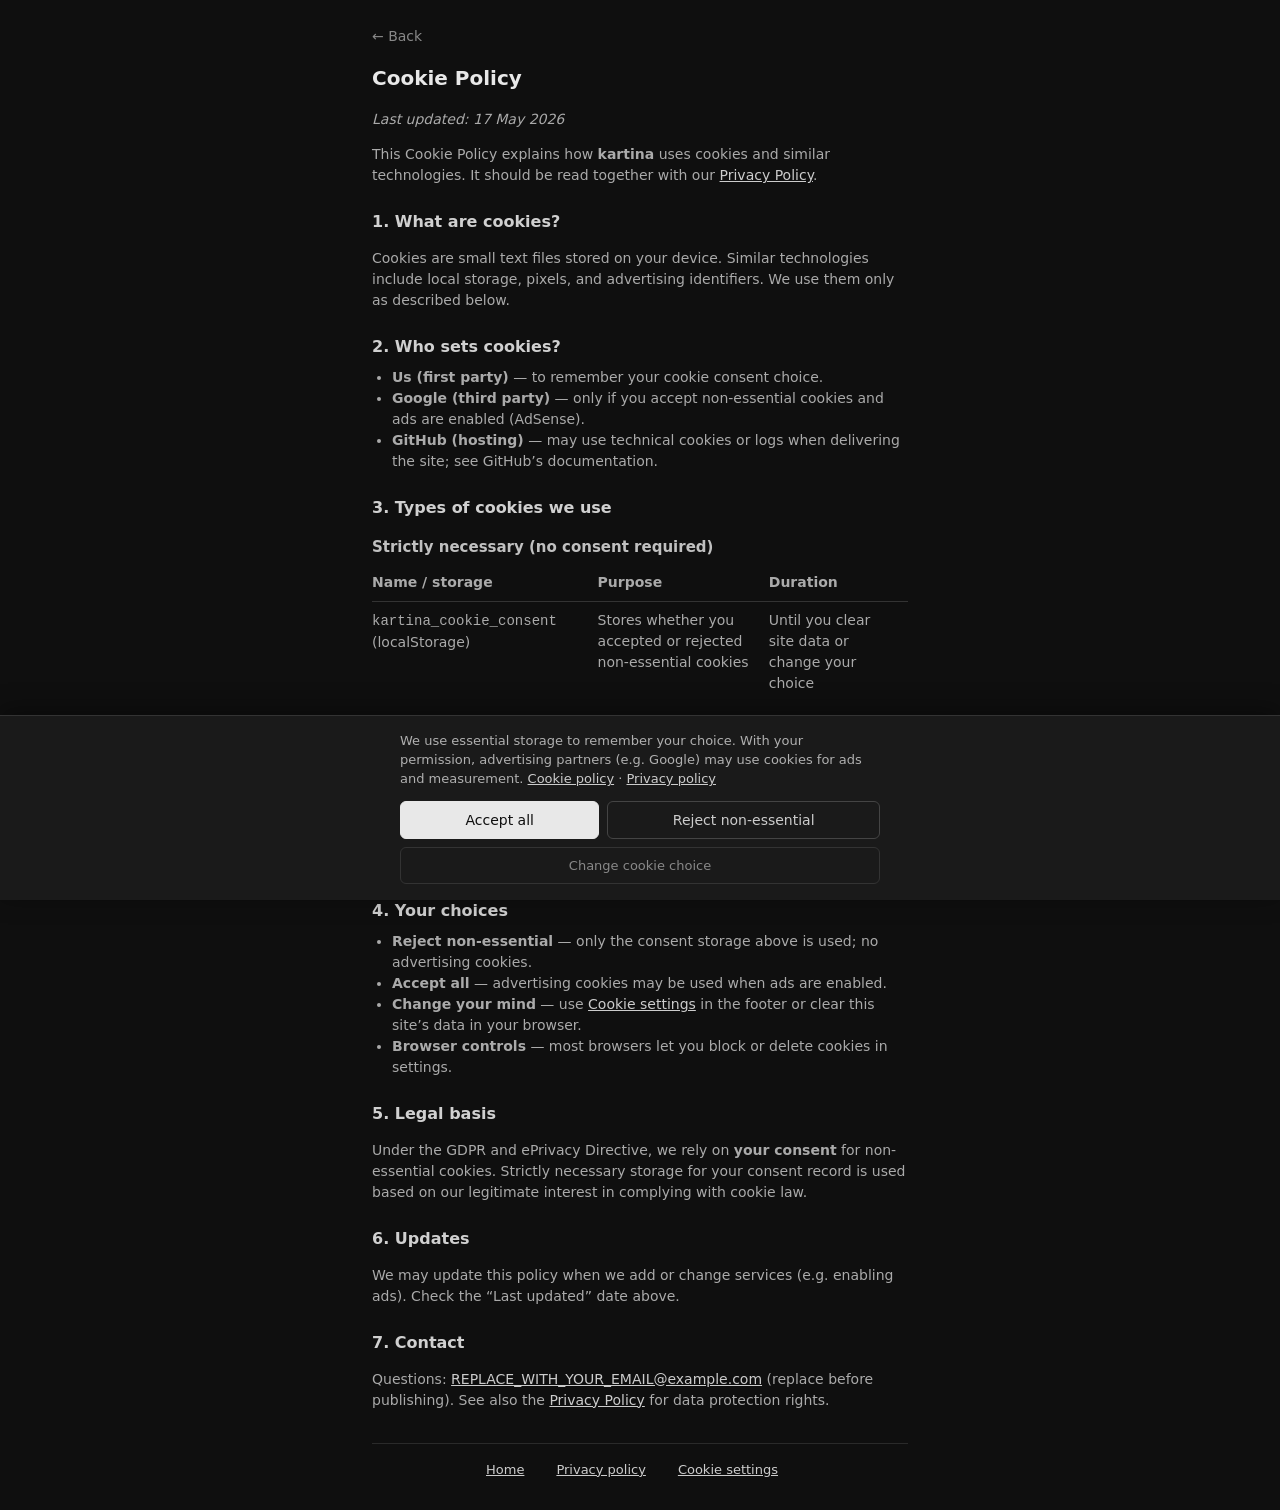
==== cookies.html @ 9af039f4 "Add GDPR privacy, cookie policy, and consent banner. Cookie consent gates AdSense loading; equal acc" ====
<!DOCTYPE html>
<html lang="en">
  <head>
    <meta charset="UTF-8" />
    <meta name="viewport" content="width=device-width, initial-scale=1, viewport-fit=cover" />
    <title>Cookie Policy — kartina</title>
    <link rel="stylesheet" href="styles.css" />
    <link rel="stylesheet" href="legal.css" />
  </head>
  <body>
    <article class="legal">
      <a class="back" href="index.html">← Back</a>
      <h1>Cookie Policy</h1>
      <p><em>Last updated: 17 May 2026</em></p>

      <p>
        This Cookie Policy explains how <strong>kartina</strong> uses cookies and similar technologies. It should be
        read together with our <a href="privacy.html">Privacy Policy</a>.
      </p>

      <h2>1. What are cookies?</h2>
      <p>
        Cookies are small text files stored on your device. Similar technologies include local storage, pixels, and
        advertising identifiers. We use them only as described below.
      </p>

      <h2>2. Who sets cookies?</h2>
      <ul>
        <li><strong>Us (first party)</strong> — to remember your cookie consent choice.</li>
        <li><strong>Google (third party)</strong> — only if you accept non-essential cookies and ads are enabled (AdSense).</li>
        <li><strong>GitHub (hosting)</strong> — may use technical cookies or logs when delivering the site; see GitHub’s documentation.</li>
      </ul>

      <h2>3. Types of cookies we use</h2>

      <h3>Strictly necessary (no consent required)</h3>
      <table style="width:100%;font-size:0.875rem;color:#aaa;border-collapse:collapse;margin-bottom:1rem">
        <thead>
          <tr style="text-align:left;border-bottom:1px solid #333">
            <th style="padding:0.5rem 0.5rem 0.5rem 0">Name / storage</th>
            <th style="padding:0.5rem">Purpose</th>
            <th style="padding:0.5rem">Duration</th>
          </tr>
        </thead>
        <tbody>
          <tr>
            <td style="padding:0.5rem 0.5rem 0.5rem 0;vertical-align:top"><code>kartina_cookie_consent</code> (localStorage)</td>
            <td style="padding:0.5rem;vertical-align:top">Stores whether you accepted or rejected non-essential cookies</td>
            <td style="padding:0.5rem;vertical-align:top">Until you clear site data or change your choice</td>
          </tr>
        </tbody>
      </table>

      <h3>Advertising and analytics (consent required)</h3>
      <p>
        These are loaded <strong>only</strong> if you click <strong>Accept all</strong> on the cookie banner. If you
        reject non-essential cookies, we do not load Google AdSense.
      </p>
      <p>
        Google may set cookies such as <code>_gcl_*</code>, <code>IDE</code>, or others for ad delivery, fraud prevention,
        and measurement. Names and durations change over time; see
        <a href="https://policies.google.com/technologies/cookies" rel="noopener noreferrer">Google’s cookie information</a>.
      </p>

      <h2>4. Your choices</h2>
      <ul>
        <li>
          <strong>Reject non-essential</strong> — only the consent storage above is used; no advertising cookies.
        </li>
        <li><strong>Accept all</strong> — advertising cookies may be used when ads are enabled.</li>
        <li>
          <strong>Change your mind</strong> — use
          <a href="#" data-cookie-settings>Cookie settings</a> in the footer or clear this site’s data in your browser.
        </li>
        <li>
          <strong>Browser controls</strong> — most browsers let you block or delete cookies in settings.
        </li>
      </ul>

      <h2>5. Legal basis</h2>
      <p>
        Under the GDPR and ePrivacy Directive, we rely on <strong>your consent</strong> for non-essential cookies.
        Strictly necessary storage for your consent record is used based on our legitimate interest in complying with
        cookie law.
      </p>

      <h2>6. Updates</h2>
      <p>
        We may update this policy when we add or change services (e.g. enabling ads). Check the “Last updated” date
        above.
      </p>

      <h2>7. Contact</h2>
      <p>
        Questions: <a href="mailto:REPLACE_WITH_YOUR_EMAIL@example.com">REPLACE_WITH_YOUR_EMAIL@example.com</a>
        (replace before publishing). See also the <a href="privacy.html">Privacy Policy</a> for data protection rights.
      </p>

      <nav class="legal-footer footer-links">
        <a href="index.html">Home</a>
        <a href="privacy.html">Privacy policy</a>
        <a href="#" data-cookie-settings>Cookie settings</a>
      </nav>
    </article>
    <script src="cookie-consent.js" defer></script>
  </body>
</html>
---- styles.css ----
*,
*::before,
*::after {
  box-sizing: border-box;
}

html {
  -webkit-text-size-adjust: 100%;
}

body {
  margin: 0;
  min-height: 100dvh;
  font-family: system-ui, -apple-system, "Segoe UI", Roboto, sans-serif;
  font-size: 1rem;
  line-height: 1.5;
  color: #e8e8e8;
  background: #0f0f0f;
}

.page {
  display: flex;
  flex-direction: column;
  min-height: 100dvh;
  max-width: 480px;
  margin: 0 auto;
  padding: env(safe-area-inset-top) env(safe-area-inset-right) env(safe-area-inset-bottom)
    env(safe-area-inset-left);
}

.content {
  flex: 1 1 auto;
  display: flex;
  flex-direction: column;
  align-items: center;
  justify-content: center;
  padding: 1rem 1.25rem 0.5rem;
  min-height: 0;
}

.barcode-wrap {
  margin: 0;
  width: min(92vw, 360px);
  flex: 1 1 auto;
  display: flex;
  align-items: center;
  justify-content: center;
  max-height: min(62dvh, 420px);
}

.barcode {
  display: block;
  width: min(92vw, 360px);
  min-width: 70vw;
  max-width: 100%;
  height: auto;
  max-height: min(62dvh, 420px);
  object-fit: contain;
  background: #fff;
  border-radius: 8px;
  padding: 12px;
}

.hint {
  margin: 1rem 0 0.5rem;
  font-size: 0.9375rem;
  font-weight: 500;
  color: #b8b8b8;
  text-align: center;
}

.about {
  margin: 0 0 0.75rem;
  max-width: 28rem;
  font-size: 0.8125rem;
  color: #888;
  text-align: center;
}

.ad-section {
  flex: 0 0 auto;
  width: 100%;
  padding: 0 1rem 0.5rem;
  margin-top: 0.5rem;
  border-top: 1px solid #2a2a2a;
  padding-top: 1.5rem;
}

.ad-slot {
  width: 100%;
  min-height: 50px;
  max-height: 100px;
  display: flex;
  align-items: center;
  justify-content: center;
  overflow: hidden;
}

.ad-placeholder {
  width: 100%;
  max-width: 320px;
  height: 50px;
  max-height: 100px;
  display: flex;
  align-items: center;
  justify-content: center;
  background: #1a1a1a;
  border: 1px dashed #3a3a3a;
  border-radius: 6px;
}

.ad-placeholder-label {
  font-size: 0.75rem;
  letter-spacing: 0.04em;
  text-transform: uppercase;
  color: #555;
}

.footer {
  flex: 0 0 auto;
  padding: 0.75rem 1rem 1rem;
  text-align: center;
}

.footer a {
  font-size: 0.8125rem;
  color: #666;
  text-decoration: none;
}

.footer a:hover,
.footer a:focus-visible {
  color: #aaa;
  text-decoration: underline;
}

@media (min-width: 481px) {
  .barcode-wrap {
    max-height: min(55dvh, 400px);
  }

  .barcode {
    max-height: min(55dvh, 400px);
  }
}
---- legal.css ----
/* Shared legal pages + cookie consent */

.legal {
  max-width: 36rem;
  margin: 0 auto;
  padding: 1.5rem 1.25rem 2rem;
  padding-bottom: calc(2rem + env(safe-area-inset-bottom));
}

.legal h1 {
  font-size: 1.25rem;
  margin: 0 0 1rem;
  color: #e8e8e8;
}

.legal h2 {
  font-size: 1rem;
  margin: 1.5rem 0 0.5rem;
  color: #d0d0d0;
}

.legal h3 {
  font-size: 0.9375rem;
  margin: 1rem 0 0.35rem;
  color: #c0c0c0;
}

.legal p,
.legal li {
  font-size: 0.875rem;
  color: #aaa;
}

.legal ul {
  padding-left: 1.25rem;
  margin: 0.5rem 0;
}

.legal a {
  color: #ccc;
}

.legal a:hover,
.legal a:focus-visible {
  color: #fff;
}

.legal .back {
  display: inline-block;
  margin-bottom: 1rem;
  font-size: 0.875rem;
  color: #888;
  text-decoration: none;
}

.legal .back:hover {
  color: #ccc;
  text-decoration: underline;
}

.legal-footer {
  margin-top: 2rem;
  padding-top: 1rem;
  border-top: 1px solid #2a2a2a;
  font-size: 0.8125rem;
}

.legal-footer a {
  margin-right: 1rem;
}

.footer-links {
  display: flex;
  flex-wrap: wrap;
  gap: 0.5rem 1rem;
  justify-content: center;
  align-items: center;
}

.footer-sep {
  color: #444;
  user-select: none;
}

/* Cookie consent banner */
.cookie-banner {
  position: fixed;
  inset-inline: 0;
  bottom: 0;
  z-index: 1000;
  padding: 1rem 1.25rem;
  padding-bottom: calc(1rem + env(safe-area-inset-bottom));
  background: #1a1a1a;
  border-top: 1px solid #333;
  box-shadow: 0 -4px 24px rgba(0, 0, 0, 0.4);
  transform: translateY(100%);
  transition: transform 0.25s ease;
}

.cookie-banner.is-visible {
  transform: translateY(0);
}

.cookie-banner[hidden] {
  display: none;
}

.cookie-banner-inner {
  max-width: 480px;
  margin: 0 auto;
}

.cookie-banner p {
  margin: 0 0 0.75rem;
  font-size: 0.8125rem;
  line-height: 1.45;
  color: #b0b0b0;
}

.cookie-banner a {
  color: #ccc;
  text-decoration: underline;
}

.cookie-banner-actions {
  display: flex;
  flex-wrap: wrap;
  gap: 0.5rem;
}

.cookie-btn {
  flex: 1 1 auto;
  min-width: 7rem;
  padding: 0.625rem 1rem;
  font-size: 0.875rem;
  font-family: inherit;
  font-weight: 500;
  border-radius: 6px;
  border: 1px solid transparent;
  cursor: pointer;
  text-align: center;
}

.cookie-btn:focus-visible {
  outline: 2px solid #888;
  outline-offset: 2px;
}

.cookie-btn-accept {
  background: #e8e8e8;
  color: #0f0f0f;
  border-color: #e8e8e8;
}

.cookie-btn-reject {
  background: transparent;
  color: #ccc;
  border-color: #444;
}

.cookie-btn-settings {
  background: transparent;
  color: #888;
  border-color: #333;
  flex: 1 1 100%;
  font-size: 0.8125rem;
  font-weight: 400;
}
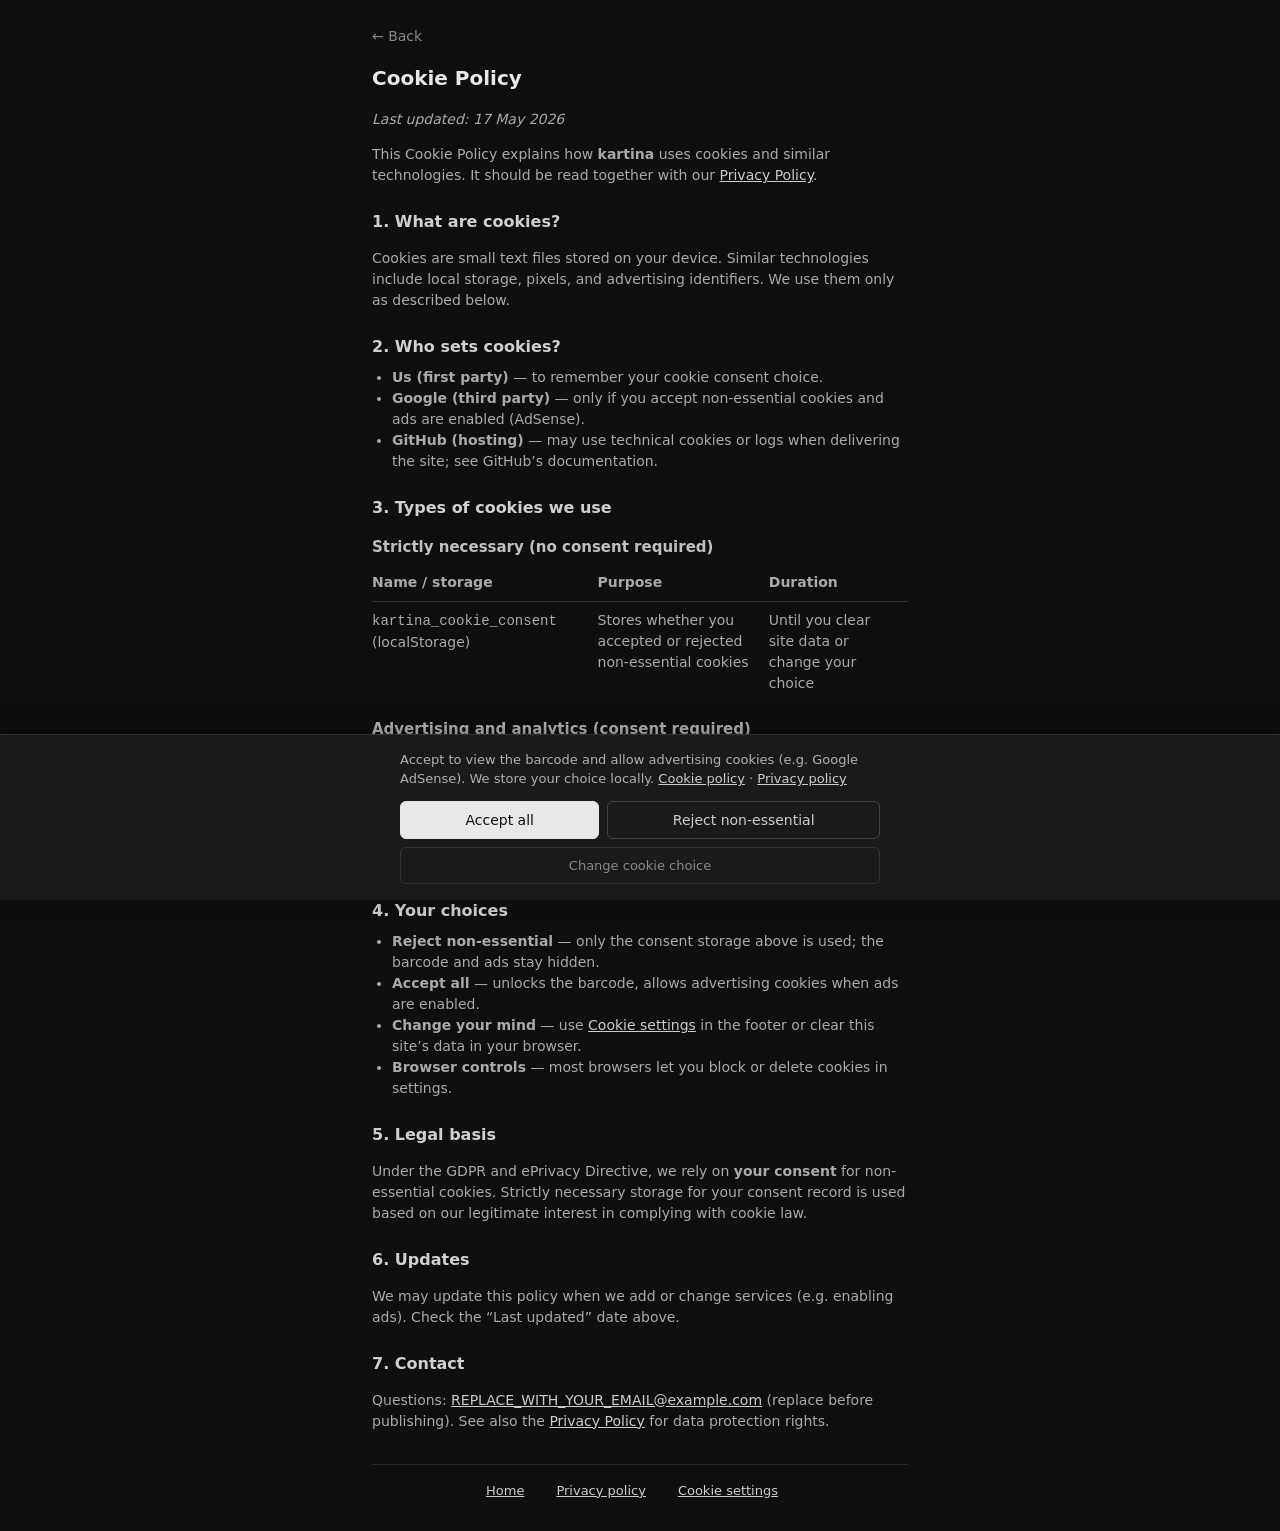
==== commit eee760fb: "Gate barcode and ads behind cookie consent. Barcode and ad section stay hidden until Accept all; sho" ====
--- a/cookies.html
+++ b/cookies.html
@@ -65,9 +65,11 @@
       <h2>4. Your choices</h2>
       <ul>
         <li>
-          <strong>Reject non-essential</strong> — only the consent storage above is used; no advertising cookies.
+          <strong>Reject non-essential</strong> — only the consent storage above is used; the barcode and ads stay hidden.
         </li>
-        <li><strong>Accept all</strong> — advertising cookies may be used when ads are enabled.</li>
+        <li>
+          <strong>Accept all</strong> — unlocks the barcode, allows advertising cookies when ads are enabled.
+        </li>
         <li>
           <strong>Change your mind</strong> — use
           <a href="#" data-cookie-settings>Cookie settings</a> in the footer or clear this site’s data in your browser.
--- a/styles.css
+++ b/styles.css
@@ -35,6 +35,54 @@
   align-items: center;
   justify-content: center;
   padding: 1rem 1.25rem 0.5rem;
+  min-height: 0;
+}
+
+/* Barcode + ads only after cookie consent (see cookie-consent.js) */
+html:not([data-consent="all"]) #barcode-content,
+html:not([data-consent="all"]) #ad-section {
+  display: none !important;
+}
+
+html[data-consent="all"] #consent-gate-message {
+  display: none !important;
+}
+
+.consent-gate-message {
+  display: flex;
+  flex-direction: column;
+  align-items: center;
+  justify-content: center;
+  text-align: center;
+  padding: 2rem 1.25rem;
+  flex: 1 1 auto;
+  min-height: min(50dvh, 320px);
+}
+
+.consent-gate-title {
+  margin: 0 0 0.5rem;
+  font-size: 1.125rem;
+  font-weight: 600;
+  color: #e8e8e8;
+}
+
+.consent-gate-text {
+  margin: 0 0 1.25rem;
+  max-width: 20rem;
+  font-size: 0.875rem;
+  color: #888;
+}
+
+.consent-gate-message .cookie-btn {
+  min-width: 10rem;
+}
+
+.barcode-content {
+  display: flex;
+  flex-direction: column;
+  align-items: center;
+  width: 100%;
+  flex: 1 1 auto;
   min-height: 0;
 }
 
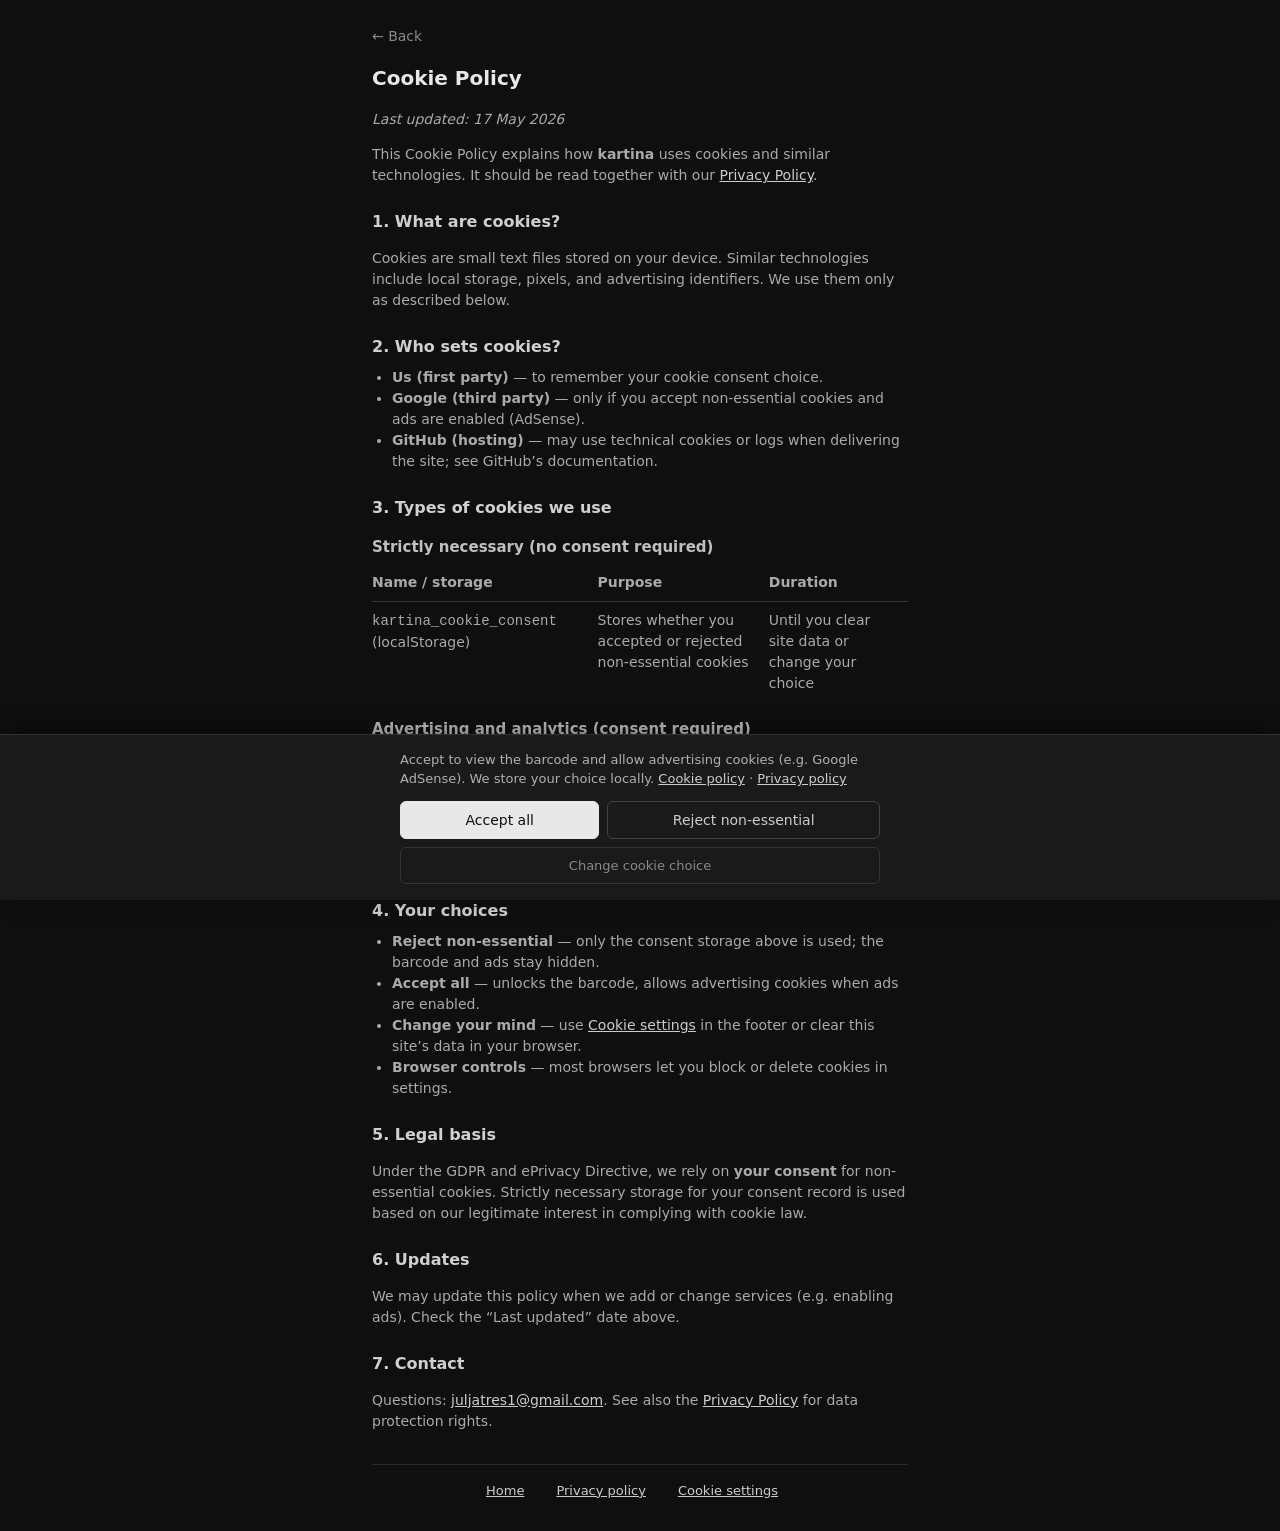
==== commit 9b0d2360: "Add owner contact details and minimal about copy. Julija Trescenko, juljatres1@gmail.com; shorten pu" ====
--- a/cookies.html
+++ b/cookies.html
@@ -94,8 +94,8 @@
 
       <h2>7. Contact</h2>
       <p>
-        Questions: <a href="mailto:REPLACE_WITH_YOUR_EMAIL@example.com">REPLACE_WITH_YOUR_EMAIL@example.com</a>
-        (replace before publishing). See also the <a href="privacy.html">Privacy Policy</a> for data protection rights.
+        Questions: <a href="mailto:juljatres1@gmail.com">juljatres1@gmail.com</a>. See also the
+        <a href="privacy.html">Privacy Policy</a> for data protection rights.
       </p>
 
       <nav class="legal-footer footer-links">
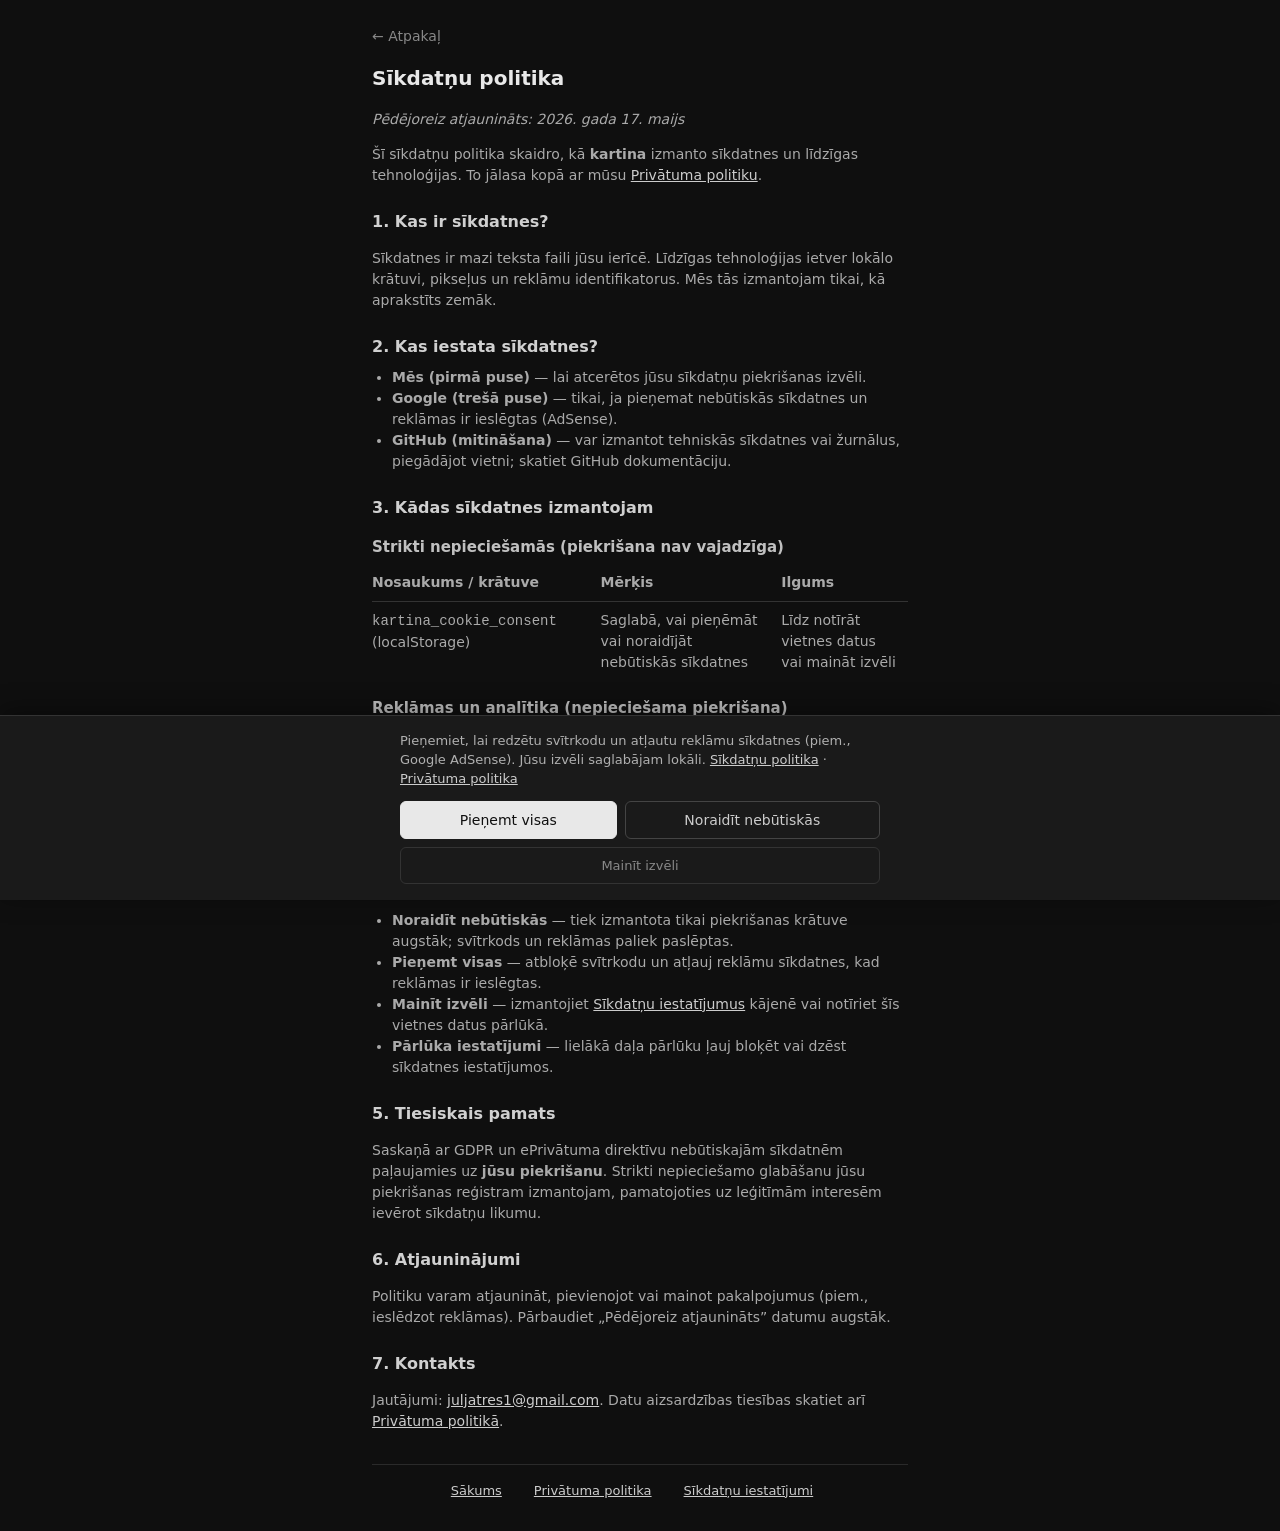
==== commit 6a79ceb3: "Translate all user-facing text to Latvian. Home page, cookie banner, legal pages, and placeholder SV" ====
--- a/cookies.html
+++ b/cookies.html
@@ -1,107 +1,108 @@
 <!DOCTYPE html>
-<html lang="en">
+<html lang="lv">
   <head>
     <meta charset="UTF-8" />
     <meta name="viewport" content="width=device-width, initial-scale=1, viewport-fit=cover" />
-    <title>Cookie Policy — kartina</title>
+    <title>Sīkdatņu politika — kartina</title>
     <link rel="stylesheet" href="styles.css" />
     <link rel="stylesheet" href="legal.css" />
   </head>
   <body>
     <article class="legal">
-      <a class="back" href="index.html">← Back</a>
-      <h1>Cookie Policy</h1>
-      <p><em>Last updated: 17 May 2026</em></p>
+      <a class="back" href="index.html">← Atpakaļ</a>
+      <h1>Sīkdatņu politika</h1>
+      <p><em>Pēdējoreiz atjaunināts: 2026. gada 17. maijs</em></p>
 
       <p>
-        This Cookie Policy explains how <strong>kartina</strong> uses cookies and similar technologies. It should be
-        read together with our <a href="privacy.html">Privacy Policy</a>.
+        Šī sīkdatņu politika skaidro, kā <strong>kartina</strong> izmanto sīkdatnes un līdzīgas tehnoloģijas. To jālasa
+        kopā ar mūsu <a href="privacy.html">Privātuma politiku</a>.
       </p>
 
-      <h2>1. What are cookies?</h2>
+      <h2>1. Kas ir sīkdatnes?</h2>
       <p>
-        Cookies are small text files stored on your device. Similar technologies include local storage, pixels, and
-        advertising identifiers. We use them only as described below.
+        Sīkdatnes ir mazi teksta faili jūsu ierīcē. Līdzīgas tehnoloģijas ietver lokālo krātuvi, pikseļus un reklāmu
+        identifikatorus. Mēs tās izmantojam tikai, kā aprakstīts zemāk.
       </p>
 
-      <h2>2. Who sets cookies?</h2>
+      <h2>2. Kas iestata sīkdatnes?</h2>
       <ul>
-        <li><strong>Us (first party)</strong> — to remember your cookie consent choice.</li>
-        <li><strong>Google (third party)</strong> — only if you accept non-essential cookies and ads are enabled (AdSense).</li>
-        <li><strong>GitHub (hosting)</strong> — may use technical cookies or logs when delivering the site; see GitHub’s documentation.</li>
+        <li><strong>Mēs (pirmā puse)</strong> — lai atcerētos jūsu sīkdatņu piekrišanas izvēli.</li>
+        <li><strong>Google (trešā puse)</strong> — tikai, ja pieņemat nebūtiskās sīkdatnes un reklāmas ir ieslēgtas (AdSense).</li>
+        <li><strong>GitHub (mitināšana)</strong> — var izmantot tehniskās sīkdatnes vai žurnālus, piegādājot vietni; skatiet GitHub dokumentāciju.</li>
       </ul>
 
-      <h2>3. Types of cookies we use</h2>
+      <h2>3. Kādas sīkdatnes izmantojam</h2>
 
-      <h3>Strictly necessary (no consent required)</h3>
+      <h3>Strikti nepieciešamās (piekrišana nav vajadzīga)</h3>
       <table style="width:100%;font-size:0.875rem;color:#aaa;border-collapse:collapse;margin-bottom:1rem">
         <thead>
           <tr style="text-align:left;border-bottom:1px solid #333">
-            <th style="padding:0.5rem 0.5rem 0.5rem 0">Name / storage</th>
-            <th style="padding:0.5rem">Purpose</th>
-            <th style="padding:0.5rem">Duration</th>
+            <th style="padding:0.5rem 0.5rem 0.5rem 0">Nosaukums / krātuve</th>
+            <th style="padding:0.5rem">Mērķis</th>
+            <th style="padding:0.5rem">Ilgums</th>
           </tr>
         </thead>
         <tbody>
           <tr>
             <td style="padding:0.5rem 0.5rem 0.5rem 0;vertical-align:top"><code>kartina_cookie_consent</code> (localStorage)</td>
-            <td style="padding:0.5rem;vertical-align:top">Stores whether you accepted or rejected non-essential cookies</td>
-            <td style="padding:0.5rem;vertical-align:top">Until you clear site data or change your choice</td>
+            <td style="padding:0.5rem;vertical-align:top">Saglabā, vai pieņēmāt vai noraidījāt nebūtiskās sīkdatnes</td>
+            <td style="padding:0.5rem;vertical-align:top">Līdz notīrāt vietnes datus vai maināt izvēli</td>
           </tr>
         </tbody>
       </table>
 
-      <h3>Advertising and analytics (consent required)</h3>
+      <h3>Reklāmas un analītika (nepieciešama piekrišana)</h3>
       <p>
-        These are loaded <strong>only</strong> if you click <strong>Accept all</strong> on the cookie banner. If you
-        reject non-essential cookies, we do not load Google AdSense.
+        Tās tiek ielādētas <strong>tikai</strong>, ja noklikšķināt <strong>Pieņemt visas</strong> sīkdatņu joslā. Ja
+        noraidāt nebūtiskās sīkdatnes, mēs neielādējam Google AdSense.
       </p>
       <p>
-        Google may set cookies such as <code>_gcl_*</code>, <code>IDE</code>, or others for ad delivery, fraud prevention,
-        and measurement. Names and durations change over time; see
-        <a href="https://policies.google.com/technologies/cookies" rel="noopener noreferrer">Google’s cookie information</a>.
+        Google var iestatīt sīkdatnes, piemēram, <code>_gcl_*</code>, <code>IDE</code> u.c., reklāmu piegādei, krāpšanas
+        novēršanai un mērīšanai. Nosaukumi un ilgumi laika gaitā mainās; skatiet
+        <a href="https://policies.google.com/technologies/cookies" rel="noopener noreferrer">Google informāciju par sīkdatnēm</a>.
       </p>
 
-      <h2>4. Your choices</h2>
+      <h2>4. Jūsu izvēles</h2>
       <ul>
         <li>
-          <strong>Reject non-essential</strong> — only the consent storage above is used; the barcode and ads stay hidden.
+          <strong>Noraidīt nebūtiskās</strong> — tiek izmantota tikai piekrišanas krātuve augstāk; svītrkods un reklāmas paliek
+          paslēptas.
         </li>
         <li>
-          <strong>Accept all</strong> — unlocks the barcode, allows advertising cookies when ads are enabled.
+          <strong>Pieņemt visas</strong> — atbloķē svītrkodu un atļauj reklāmu sīkdatnes, kad reklāmas ir ieslēgtas.
         </li>
         <li>
-          <strong>Change your mind</strong> — use
-          <a href="#" data-cookie-settings>Cookie settings</a> in the footer or clear this site’s data in your browser.
+          <strong>Mainīt izvēli</strong> — izmantojiet
+          <a href="#" data-cookie-settings>Sīkdatņu iestatījumus</a> kājenē vai notīriet šīs vietnes datus pārlūkā.
         </li>
         <li>
-          <strong>Browser controls</strong> — most browsers let you block or delete cookies in settings.
+          <strong>Pārlūka iestatījumi</strong> — lielākā daļa pārlūku ļauj bloķēt vai dzēst sīkdatnes iestatījumos.
         </li>
       </ul>
 
-      <h2>5. Legal basis</h2>
+      <h2>5. Tiesiskais pamats</h2>
       <p>
-        Under the GDPR and ePrivacy Directive, we rely on <strong>your consent</strong> for non-essential cookies.
-        Strictly necessary storage for your consent record is used based on our legitimate interest in complying with
-        cookie law.
+        Saskaņā ar GDPR un ePrivātuma direktīvu nebūtiskajām sīkdatnēm paļaujamies uz <strong>jūsu piekrišanu</strong>.
+        Strikti nepieciešamo glabāšanu jūsu piekrišanas reģistram izmantojam, pamatojoties uz leģitīmām interesēm ievērot
+        sīkdatņu likumu.
       </p>
 
-      <h2>6. Updates</h2>
+      <h2>6. Atjauninājumi</h2>
       <p>
-        We may update this policy when we add or change services (e.g. enabling ads). Check the “Last updated” date
-        above.
+        Politiku varam atjaunināt, pievienojot vai mainot pakalpojumus (piem., ieslēdzot reklāmas). Pārbaudiet „Pēdējoreiz
+        atjaunināts” datumu augstāk.
       </p>
 
-      <h2>7. Contact</h2>
+      <h2>7. Kontakts</h2>
       <p>
-        Questions: <a href="mailto:juljatres1@gmail.com">juljatres1@gmail.com</a>. See also the
-        <a href="privacy.html">Privacy Policy</a> for data protection rights.
+        Jautājumi: <a href="mailto:juljatres1@gmail.com">juljatres1@gmail.com</a>. Datu aizsardzības tiesības skatiet arī
+        <a href="privacy.html">Privātuma politikā</a>.
       </p>
 
       <nav class="legal-footer footer-links">
-        <a href="index.html">Home</a>
-        <a href="privacy.html">Privacy policy</a>
-        <a href="#" data-cookie-settings>Cookie settings</a>
+        <a href="index.html">Sākums</a>
+        <a href="privacy.html">Privātuma politika</a>
+        <a href="#" data-cookie-settings>Sīkdatņu iestatījumi</a>
       </nav>
     </article>
     <script src="cookie-consent.js" defer></script>
--- a/styles.css
+++ b/styles.css
@@ -48,6 +48,14 @@
   display: none !important;
 }
 
+html[data-consent="pending"] #gate-declined {
+  display: none !important;
+}
+
+html[data-consent="essential"] #gate-pending {
+  display: none !important;
+}
+
 .consent-gate-message {
   display: flex;
   flex-direction: column;
@@ -57,6 +65,23 @@
   padding: 2rem 1.25rem;
   flex: 1 1 auto;
   min-height: min(50dvh, 320px);
+  width: 100%;
+}
+
+.gate-panel {
+  display: flex;
+  flex-direction: column;
+  align-items: center;
+  width: 100%;
+  max-width: 22rem;
+}
+
+.consent-gate-actions {
+  display: flex;
+  flex-direction: column;
+  gap: 0.5rem;
+  width: 100%;
+  max-width: 16rem;
 }
 
 .consent-gate-title {
@@ -73,8 +98,8 @@
   color: #888;
 }
 
-.consent-gate-message .cookie-btn {
-  min-width: 10rem;
+.consent-gate-actions .cookie-btn {
+  width: 100%;
 }
 
 .barcode-content {
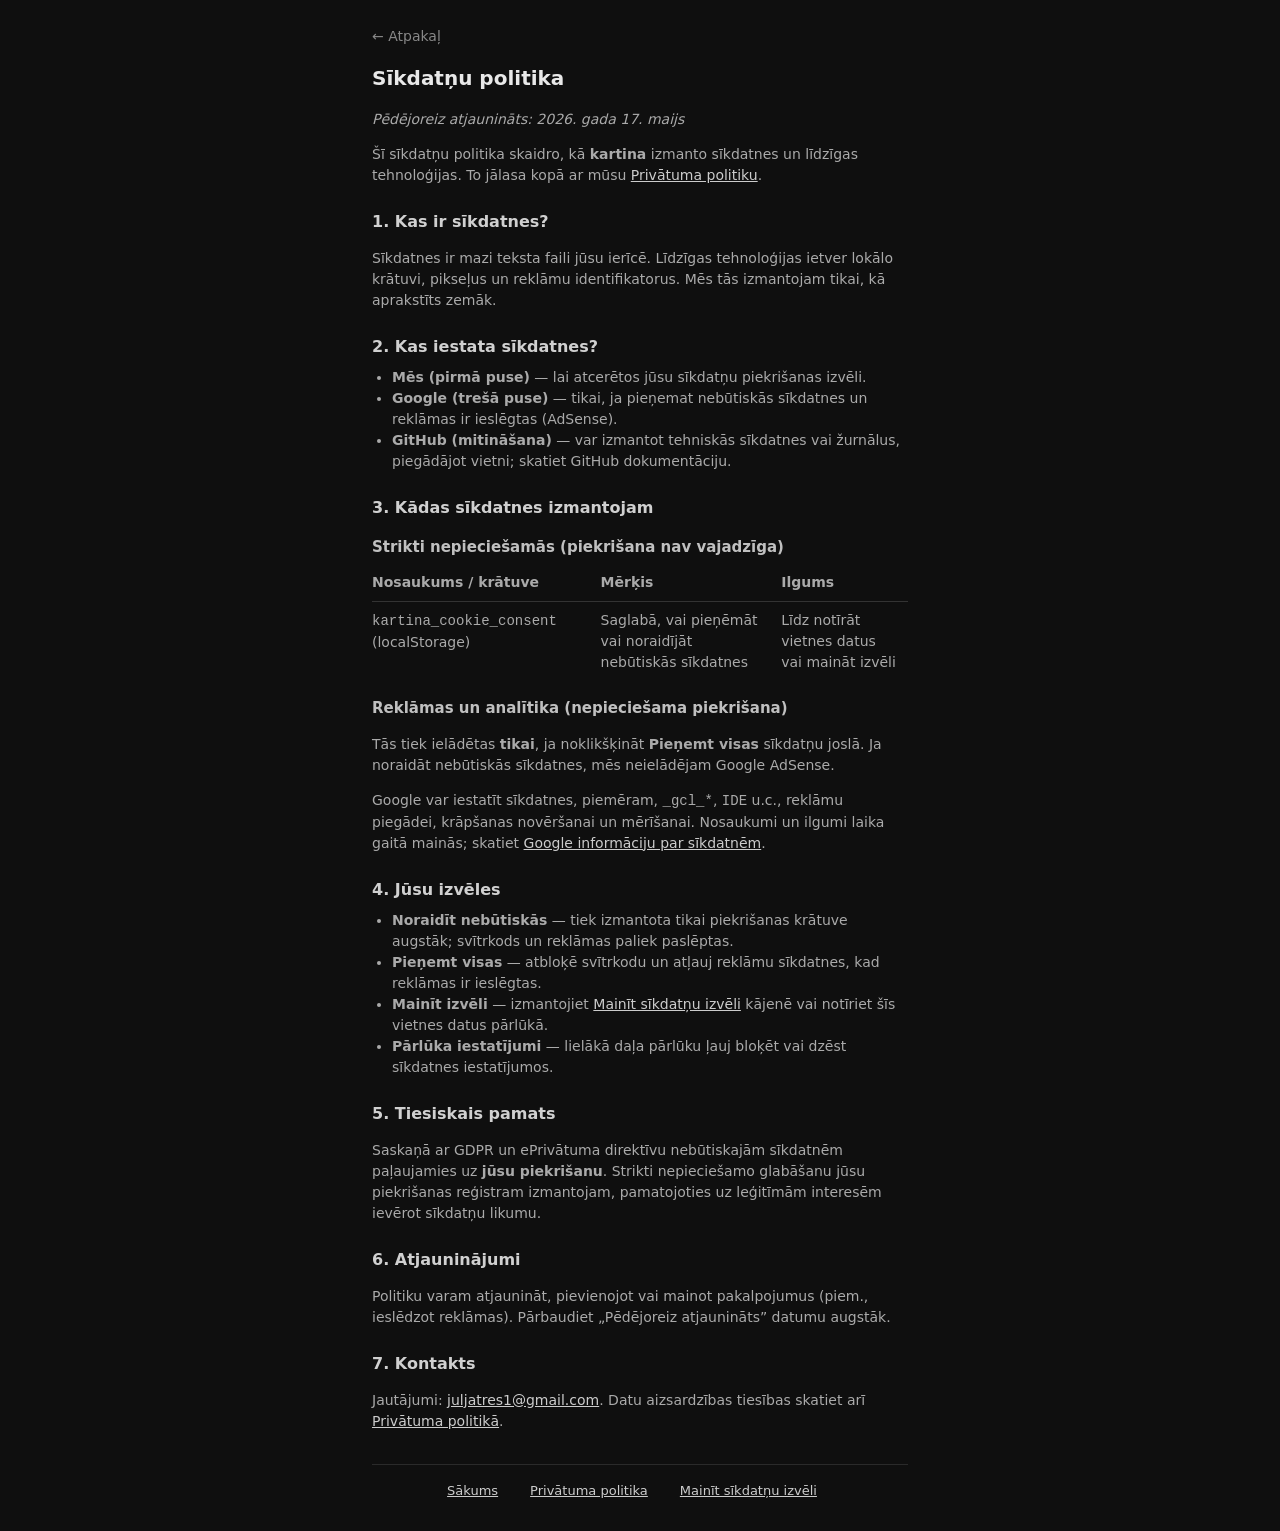
==== commit 74952b2b: "Use single cookie consent gate instead of duplicate panels. Remove bottom banner; one message update" ====
--- a/cookies.html
+++ b/cookies.html
@@ -73,7 +73,7 @@
         </li>
         <li>
           <strong>Mainīt izvēli</strong> — izmantojiet
-          <a href="#" data-cookie-settings>Sīkdatņu iestatījumus</a> kājenē vai notīriet šīs vietnes datus pārlūkā.
+          <a href="#" data-cookie-change>Mainīt sīkdatņu izvēli</a> kājenē vai notīriet šīs vietnes datus pārlūkā.
         </li>
         <li>
           <strong>Pārlūka iestatījumi</strong> — lielākā daļa pārlūku ļauj bloķēt vai dzēst sīkdatnes iestatījumos.
@@ -102,7 +102,7 @@
       <nav class="legal-footer footer-links">
         <a href="index.html">Sākums</a>
         <a href="privacy.html">Privātuma politika</a>
-        <a href="#" data-cookie-settings>Sīkdatņu iestatījumi</a>
+        <a href="#" data-cookie-change>Mainīt sīkdatņu izvēli</a>
       </nav>
     </article>
     <script src="cookie-consent.js" defer></script>
--- a/styles.css
+++ b/styles.css
@@ -48,14 +48,6 @@
   display: none !important;
 }
 
-html[data-consent="pending"] #gate-declined {
-  display: none !important;
-}
-
-html[data-consent="essential"] #gate-pending {
-  display: none !important;
-}
-
 .consent-gate-message {
   display: flex;
   flex-direction: column;
@@ -68,12 +60,18 @@
   width: 100%;
 }
 
-.gate-panel {
-  display: flex;
-  flex-direction: column;
-  align-items: center;
-  width: 100%;
-  max-width: 22rem;
+.consent-gate-links {
+  margin: 1.25rem 0 0;
+  font-size: 0.8125rem;
+}
+
+.consent-gate-links a {
+  color: #888;
+  text-decoration: underline;
+}
+
+.consent-gate-links a:hover {
+  color: #ccc;
 }
 
 .consent-gate-actions {
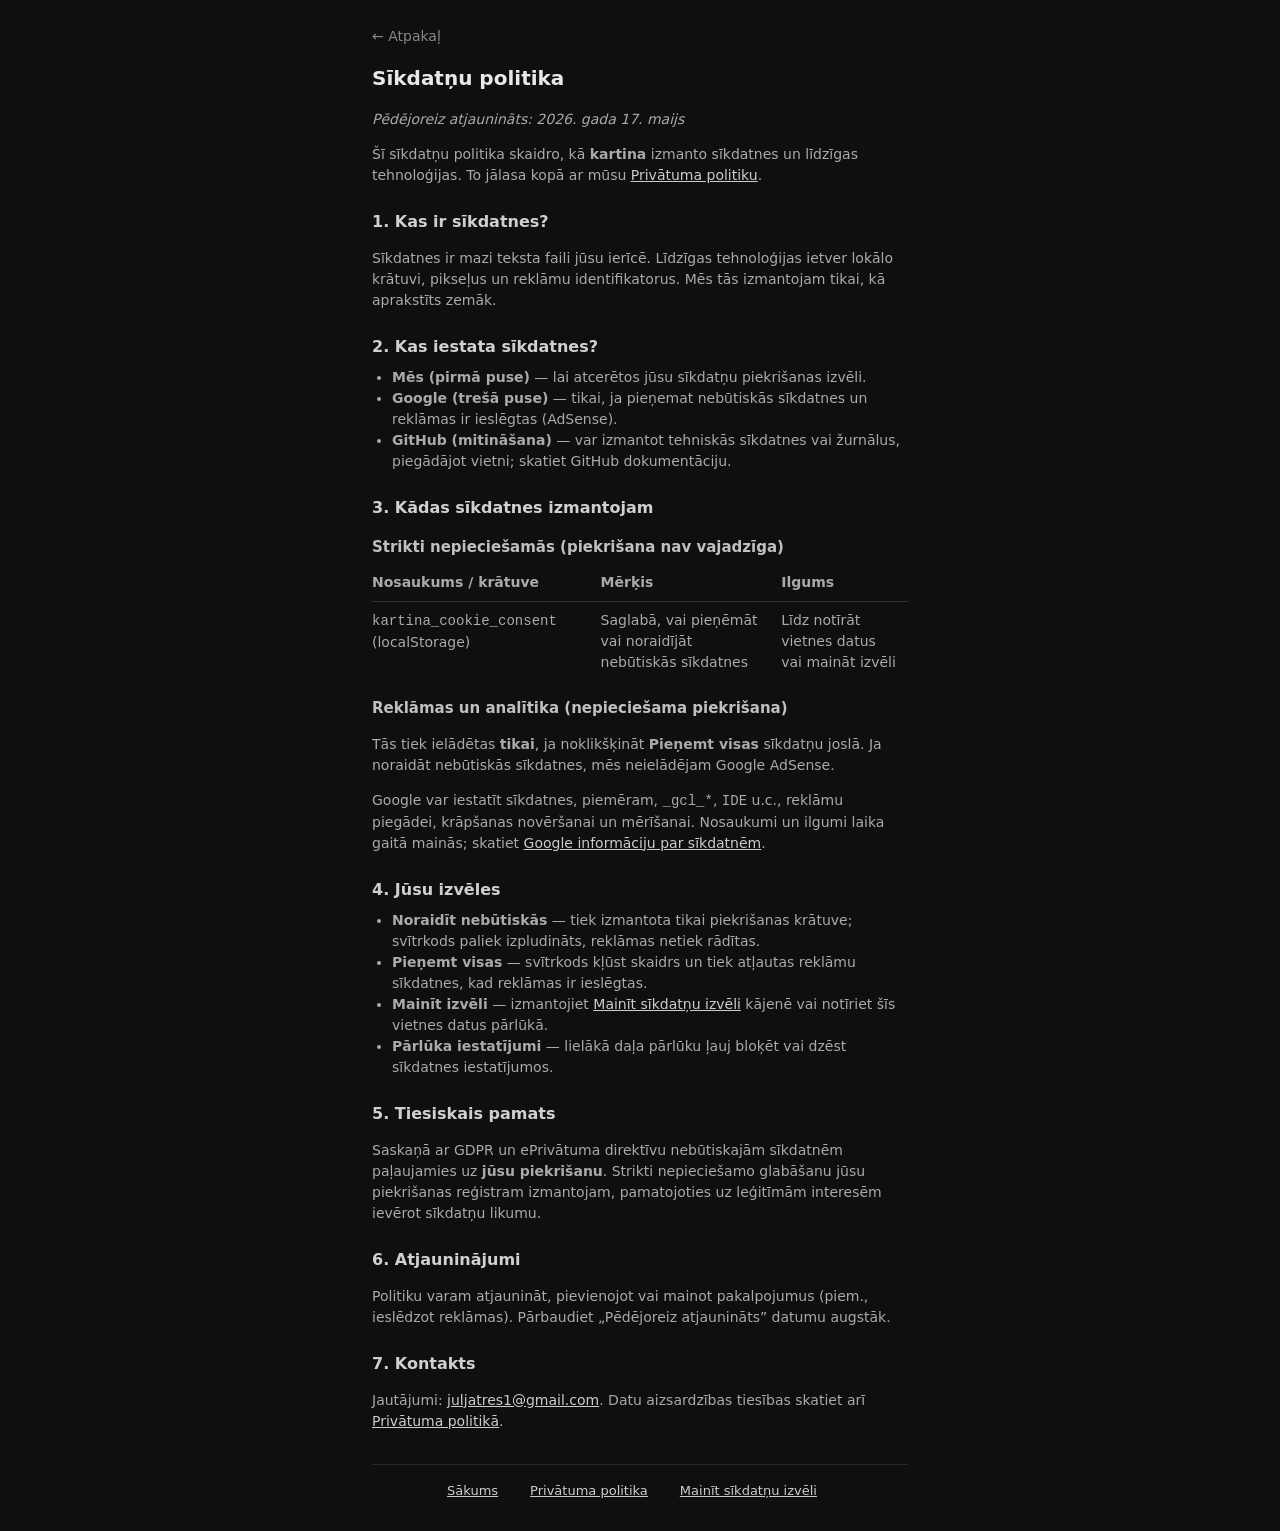
==== commit 50720a30: "Show blurred barcode until user accepts cookies. Overlay consent UI on top; clear image and ads only" ====
--- a/cookies.html
+++ b/cookies.html
@@ -65,11 +65,12 @@
       <h2>4. Jūsu izvēles</h2>
       <ul>
         <li>
-          <strong>Noraidīt nebūtiskās</strong> — tiek izmantota tikai piekrišanas krātuve augstāk; svītrkods un reklāmas paliek
-          paslēptas.
+          <strong>Noraidīt nebūtiskās</strong> — tiek izmantota tikai piekrišanas krātuve; svītrkods paliek izpludināts,
+          reklāmas netiek rādītas.
         </li>
         <li>
-          <strong>Pieņemt visas</strong> — atbloķē svītrkodu un atļauj reklāmu sīkdatnes, kad reklāmas ir ieslēgtas.
+          <strong>Pieņemt visas</strong> — svītrkods kļūst skaidrs un tiek atļautas reklāmu sīkdatnes, kad reklāmas ir
+          ieslēgtas.
         </li>
         <li>
           <strong>Mainīt izvēli</strong> — izmantojiet
--- a/styles.css
+++ b/styles.css
@@ -38,26 +38,52 @@
   min-height: 0;
 }
 
-/* Barcode + ads only after cookie consent (see cookie-consent.js) */
-html:not([data-consent="all"]) #barcode-content,
+/* Ads only after full consent */
 html:not([data-consent="all"]) #ad-section {
   display: none !important;
 }
 
-html[data-consent="all"] #consent-gate-message {
+.barcode-stage {
+  position: relative;
+  width: 100%;
+  flex: 1 1 auto;
+  display: flex;
+  flex-direction: column;
+  align-items: center;
+  min-height: min(55dvh, 380px);
+}
+
+/* Blur barcode until cookies accepted */
+html:not([data-consent="all"]) .barcode-stage .barcode {
+  filter: blur(14px);
+  transform: scale(1.04);
+  user-select: none;
+  pointer-events: none;
+}
+
+html:not([data-consent="all"]) .barcode-stage .hint,
+html:not([data-consent="all"]) .barcode-stage .about {
+  opacity: 0.35;
+  filter: blur(2px);
+}
+
+.consent-gate-overlay {
+  position: absolute;
+  inset: 0;
+  z-index: 2;
+  display: flex;
+  flex-direction: column;
+  align-items: center;
+  justify-content: center;
+  text-align: center;
+  padding: 1.25rem;
+  background: rgba(15, 15, 15, 0.72);
+  backdrop-filter: blur(2px);
+  -webkit-backdrop-filter: blur(2px);
+}
+
+html[data-consent="all"] .consent-gate-overlay {
   display: none !important;
-}
-
-.consent-gate-message {
-  display: flex;
-  flex-direction: column;
-  align-items: center;
-  justify-content: center;
-  text-align: center;
-  padding: 2rem 1.25rem;
-  flex: 1 1 auto;
-  min-height: min(50dvh, 320px);
-  width: 100%;
 }
 
 .consent-gate-links {
